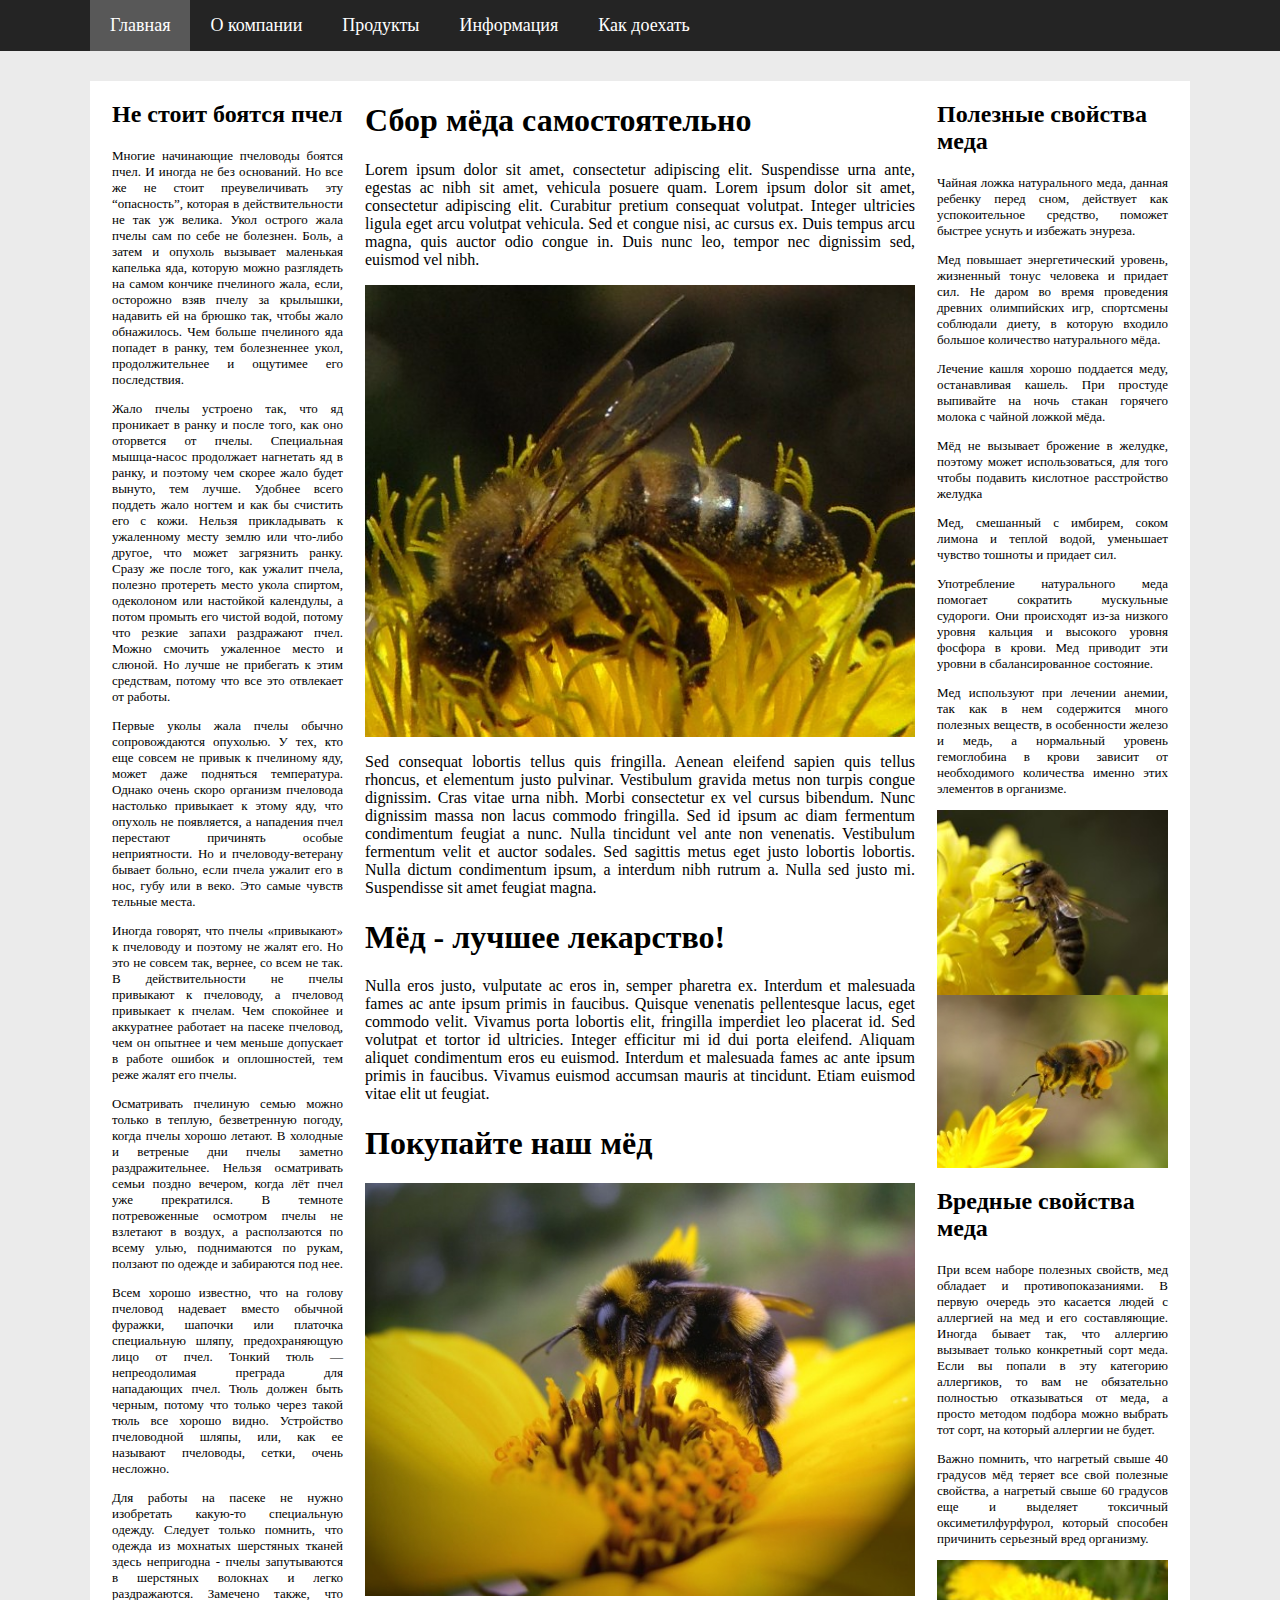
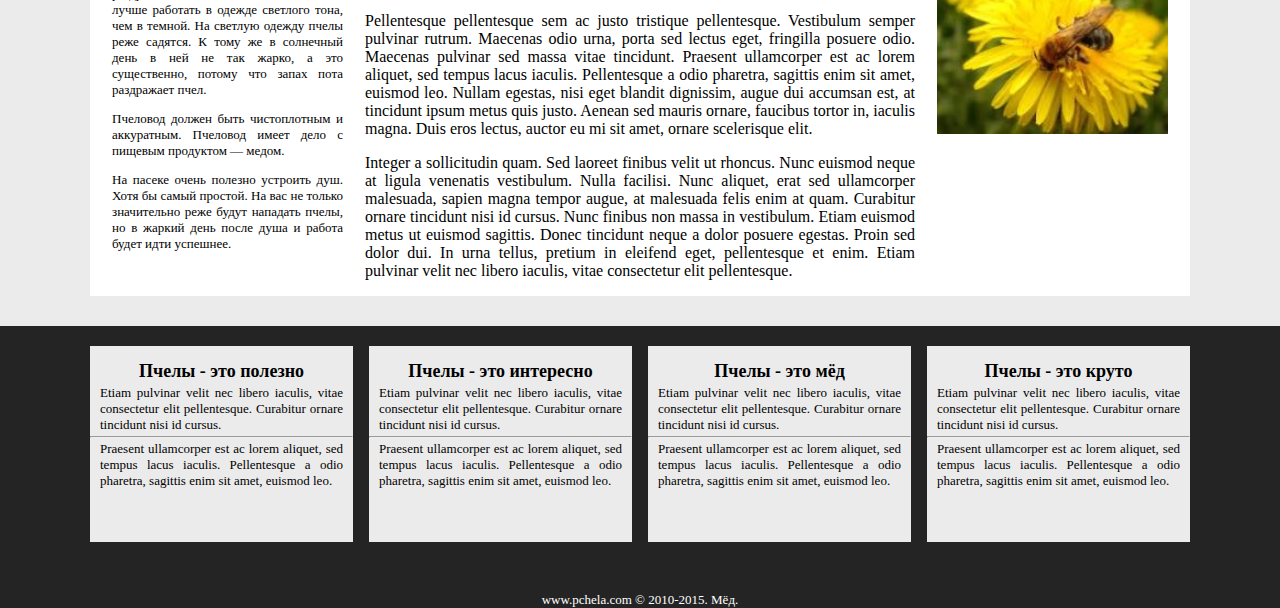
==== html & css/2/index.html @ 6b038fec "site" ====
<html>
    <head>
        <meta charset="utf-8">
        <title>Page</title>
        <link rel="stylesheet" href="style.css">
    </head>
    
    <body>
        <div id="header">
          <div id="nav">
                <ul>
                    <li><a href="#" class="active">Главная</a></li>
                    <li><a href="#">О компании</a></li>
                    <li><a href="#">Продукты</a></li>
                    <li><a href="#">Информация</a></li>
                    <li><a href="#">Как доехать</a></li>
                </ul>
            </div> 
        </div>
        <div id="wrapper">            
            <div id="content">                
                <div id="left">
                    <h2>Не стоит боятся пчел</h2>
                    <p>Многие начинающие пчеловоды боятся пчел. И иногда не без оснований. Но все же не стоит преувеличивать эту “опасность”, которая в действительности не так уж велика. Укол острого жала пчелы сам по себе не болезнен. Боль, а затем и опухоль вызывает маленькая капелька яда, которую можно разглядеть на самом кончике пчелиного жала, если, осторожно взяв пчелу за крылышки, надавить ей на брюшко так, чтобы жало обнажилось. Чем больше пчелиного яда попадет в ранку, тем болезненнее укол, продолжительнее и ощутимее его последствия.</p>
                    <p>Жало пчелы устроено так, что яд проникает в ранку и после того, как оно оторвется от пчелы. Специальная мышца-насос продолжает нагнетать яд в ранку, и поэтому чем скорее жало будет вынуто, тем лучше. Удобнее всего поддеть жало ногтем и как бы счистить его с кожи. Нельзя прикладывать к ужаленному месту землю или что-либо другое, что может загрязнить ранку. Сразу же после того, как ужалит пчела, полезно протереть место укола спиртом, одеколоном или настойкой календулы, а потом промыть его чистой водой, потому что резкие запахи раздражают пчел. Можно смочить ужаленное место и слюной. Но лучше не прибегать к этим средствам, потому что все это отвлекает от работы. </p>
                    <p>Первые уколы жала пчелы обычно сопровождаются опухолью. У тех, кто еще совсем не привык к пчелиному яду, может даже подняться температура. Однако очень скоро организм пчеловода настолько привыкает к этому яду, что опухоль не появляется, а нападения пчел перестают причинять особые неприятности. Но и пчеловоду-ветерану бывает больно, если пчела ужалит его в нос, губу или в веко. Это самые чувств тельные места. </p>
                    <p>Иногда говорят, что пчелы «привыкают» к пчеловоду и поэтому не жалят его. Но это не совсем так, вернее, со всем не так. В действительности не пчелы привыкают к пчеловоду, а пчеловод привыкает к пчелам. Чем спокойнее и аккуратнее работает на пасеке пчеловод, чем он опытнее и чем меньше допускает в работе ошибок и оплошностей, тем реже жалят его пчелы. </p>
                    <p>Осматривать пчелиную семью можно только в теплую, безветренную погоду, когда пчелы хорошо летают. В холодные и ветреные дни пчелы заметно раздражительнее. Нельзя осматривать семьи поздно вечером, когда лёт пчел уже прекратился. В темноте потревоженные осмотром пчелы не взлетают в воздух, а расползаются по всему улью, поднимаются по рукам, ползают по одежде и забираются под нее. </p>
                    <P>Всем хорошо известно, что на голову пчеловод надевает вместо обычной фуражки, шапочки или платочка специальную шляпу, предохраняющую лицо от пчел. Тонкий тюль — непреодолимая преграда для нападающих пчел. Тюль должен быть черным, потому что только через такой тюль все хорошо видно. Устройство пчеловодной шляпы, или, как ее называют пчеловоды, сетки, очень несложно.</P>
                    <p>Для работы на пасеке не нужно изобретать какую-то специальную одежду. Следует только помнить, что одежда из мохнатых шерстяных тканей здесь непригодна - пчелы запутываются в шерстяных волокнах и легко раздражаются. Замечено также, что лучше работать в одежде светлого тона, чем в темной. На светлую одежду пчелы реже садятся. К тому же в солнечный день в ней не так жарко, а это существенно, потому что запах пота раздражает пчел. </p>
                    <p>Пчеловод должен быть чистоплотным и аккуратным. Пчеловод имеет дело с пищевым продуктом — медом. </p>
                    <p>На пасеке очень полезно устроить душ. Хотя бы самый простой. На вас не только значительно реже будут нападать пчелы, но в жаркий день после душа и работа будет идти успешнее. </p>
                </div>
                <div id="center">
                    <h1>Сбор мёда самостоятельно</h1>
                    <p>Lorem ipsum dolor sit amet, consectetur adipiscing elit. Suspendisse urna ante, egestas ac nibh sit amet, vehicula posuere quam. Lorem ipsum dolor sit amet, consectetur adipiscing elit. Curabitur pretium consequat volutpat. Integer ultricies ligula eget arcu volutpat vehicula. Sed et congue nisi, ac cursus ex. Duis tempus arcu magna, quis auctor odio congue in. Duis nunc leo, tempor nec dignissim sed, euismod vel nibh.</p>
                    <img src="1.jpg">
                    <p>Sed consequat lobortis tellus quis fringilla. Aenean eleifend sapien quis tellus rhoncus, et elementum justo pulvinar. Vestibulum gravida metus non turpis congue dignissim. Cras vitae urna nibh. Morbi consectetur ex vel cursus bibendum. Nunc dignissim massa non lacus commodo fringilla. Sed id ipsum ac diam fermentum condimentum feugiat a nunc. Nulla tincidunt vel ante non venenatis. Vestibulum fermentum velit et auctor sodales. Sed sagittis metus eget justo lobortis lobortis. Nulla dictum condimentum ipsum, a interdum nibh rutrum a. Nulla sed justo mi. Suspendisse sit amet feugiat magna.</p>
                    <h1>Мёд - лучшее лекарство!</h1>
                    <p>Nulla eros justo, vulputate ac eros in, semper pharetra ex. Interdum et malesuada fames ac ante ipsum primis in faucibus. Quisque venenatis pellentesque lacus, eget commodo velit. Vivamus porta lobortis elit, fringilla imperdiet leo placerat id. Sed volutpat et tortor id ultricies. Integer efficitur mi id dui porta eleifend. Aliquam aliquet condimentum eros eu euismod. Interdum et malesuada fames ac ante ipsum primis in faucibus. Vivamus euismod accumsan mauris at tincidunt. Etiam euismod vitae elit ut feugiat. </p>
                    <h1>Покупайте наш мёд</h1>
                    <img src="2.jpg">
                    <p>Pellentesque pellentesque sem ac justo tristique pellentesque. Vestibulum semper pulvinar rutrum. Maecenas odio urna, porta sed lectus eget, fringilla posuere odio. Maecenas pulvinar sed massa vitae tincidunt. Praesent ullamcorper est ac lorem aliquet, sed tempus lacus iaculis. Pellentesque a odio pharetra, sagittis enim sit amet, euismod leo. Nullam egestas, nisi eget blandit dignissim, augue dui accumsan est, at tincidunt ipsum metus quis justo. Aenean sed mauris ornare, faucibus tortor in, iaculis magna. Duis eros lectus, auctor eu mi sit amet, ornare scelerisque elit. </p>
                    <p>Integer a sollicitudin quam. Sed laoreet finibus velit ut rhoncus. Nunc euismod neque at ligula venenatis vestibulum. Nulla facilisi. Nunc aliquet, erat sed ullamcorper malesuada, sapien magna tempor augue, at malesuada felis enim at quam. Curabitur ornare tincidunt nisi id cursus. Nunc finibus non massa in vestibulum. Etiam euismod metus ut euismod sagittis. Donec tincidunt neque a dolor posuere egestas. Proin sed dolor dui. In urna tellus, pretium in eleifend eget, pellentesque et enim. Etiam pulvinar velit nec libero iaculis, vitae consectetur elit pellentesque.</p>
                </div>
                <div id="right">
                    <h2>Полезные свойства меда</h2>
                    <p>Чайная ложка натурального меда, данная ребенку перед сном, действует как успокоительное средство, поможет быстрее уснуть и избежать энуреза. </p>
                    <p>Мед повышает энергетический уровень, жизненный тонус человека и придает сил. Не даром во время проведения древних олимпийских игр, спортсмены соблюдали диету, в которую входило большое количество натурального мёда. </p>
                    <p>Лечение кашля хорошо поддается меду, останавливая кашель. При простуде выпивайте на ночь стакан горячего молока с чайной ложкой мёда. </p>
                    <p>Мёд не вызывает брожение в желудке, поэтому может использоваться, для того чтобы подавить кислотное расстройство желудка</p>
                    <p>Мед, смешанный с имбирем, соком лимона и теплой водой, уменьшает чувство тошноты и придает сил. </p>
                    <p>Употребление натурального меда помогает сократить мускульные судороги. Они происходят из-за низкого уровня кальция и высокого уровня фосфора в крови. Мед приводит эти уровни в сбалансированное состояние. </p>
                    <p>Мед используют при лечении анемии, так как в нем содержится много полезных веществ, в особенности железо и медь, а нормальный уровень гемоглобина в крови зависит от необходимого количества именно этих элементов в организме. </p>
                    <img src="3.jpg">
                    <img src="4.jpg">
                    <h2>Вредные свойства меда</h2>
                    <p>При всем наборе полезных свойств, мед обладает и противопоказаниями. В первую очередь это касается людей с аллергией на мед и его составляющие. Иногда бывает так, что аллергию вызывает только конкретный сорт меда. Если вы попали в эту категорию аллергиков, то вам не обязательно полностью отказываться от меда, а просто методом подбора можно выбрать тот сорт, на который аллергии не будет. </p>
                    <p>Важно помнить, что нагретый свыше 40 градусов мёд теряет все свой полезные свойства, а нагретый свыше 60 градусов еще и выделяет токсичный оксиметилфурфурол, который способен причинить серьезный вред организму. </p>
                    <img src="6.jpg">
                </div>
            </div>
        </div>
        <div id="footer">
            <div id="blocks">
                <div class="block">
                    <h2>Пчелы - это полезно</h2>
                    <p> Etiam pulvinar velit nec libero iaculis, vitae consectetur elit pellentesque.
    Curabitur ornare tincidunt nisi id cursus. </p>
                    <hr>
                    <p>Praesent ullamcorper est ac lorem aliquet, sed tempus lacus iaculis. Pellentesque a odio pharetra, sagittis enim sit amet, euismod leo. </p>
                </div>
                <div class="block">
                    <h2>Пчелы - это интересно</h2>
                    <p>  Etiam pulvinar velit nec libero iaculis, vitae consectetur elit pellentesque.
    Curabitur ornare tincidunt nisi id cursus. </p>
                    <hr>
                    <p>Praesent ullamcorper est ac lorem aliquet, sed tempus lacus iaculis. Pellentesque a odio pharetra, sagittis enim sit amet, euismod leo.</p>
                </div>
                <div class="block">
                    <h2>Пчелы - это мёд</h2>
                    <p> Etiam pulvinar velit nec libero iaculis, vitae consectetur elit pellentesque.

    Curabitur ornare tincidunt nisi id cursus. </p>
                    <hr>
                    <p>Praesent ullamcorper est ac lorem aliquet, sed tempus lacus iaculis. Pellentesque a odio pharetra, sagittis enim sit amet, euismod leo. </p>
                </div>
                <div class="block">
                    <h2>Пчелы - это круто</h2>
                    <p> Etiam pulvinar velit nec libero iaculis, vitae consectetur elit pellentesque.

    Curabitur ornare tincidunt nisi id cursus. </p>
                    <hr>
                    <p>Praesent ullamcorper est ac lorem aliquet, sed tempus lacus iaculis. Pellentesque a odio pharetra, sagittis enim sit amet, euismod leo. </p>
                </div>
            </div>
            <span id="text">www.pchela.com © 2010-2015. Мёд. </span>
        </div>
    </body>
</html>
---- html & css/2/style.css ----
body {
    margin: 0;
    padding: 0;
    background: #EBEBEB;
}

#header {
    background: #242424;
}

.active {
    background: #585858;
}

#nav ul {
    width: 1100px;
    margin: 0 auto;
    padding: 0;
    display: flex;
    flex-direction: row;
}

li {
    list-style-type: none;
}

#nav a {
    text-decoration: none;
    display: block;
    color: white;
    padding: 15px 20px;
    font-size: 18px;
}

#nav a:hover {
    background: #585858;
}

#wrapper {
    width: 1100px;
    margin: 30px auto;
    background: white;
}

#content {
    display: flex;
    flex-direction: row;
    justify-content: space-between;
}

#left {
    width: 21%;
    margin-left: 2%;
}

#right {
    width: 21%;
    margin-right: 2%;
}

#center {
    width: 50%;
}

img {
    width: 100%;
}

p {
    text-align: justify;
}

#left p,
#right p {
    font-size: 13px;
}

content h2,
content h1 {
    font-size: 20px;
    font-weight: normal;
}

h1 {
    font-weight: bold;
}

#footer {
    background: #242424;
    text-align: center;
}

#text {
    color: white;
    font-size: 13px;
}

#blocks {
    margin: 0 auto;
    width: 1100px;
    display: flex;
    flex-direction: row;
    justify-content: space-between;
}

.block {
    width: 243px;
    background: #EBEBEB;
    margin-top: 20px;
    margin-bottom: 50px;
    font-size: 13px;
    text-align: center;
    padding: 10px 10px 40px 10px;
}

.block h2 {
    line-height: 0px;
    font-size: 18px;
}

hr {
    margin: -10px;
}
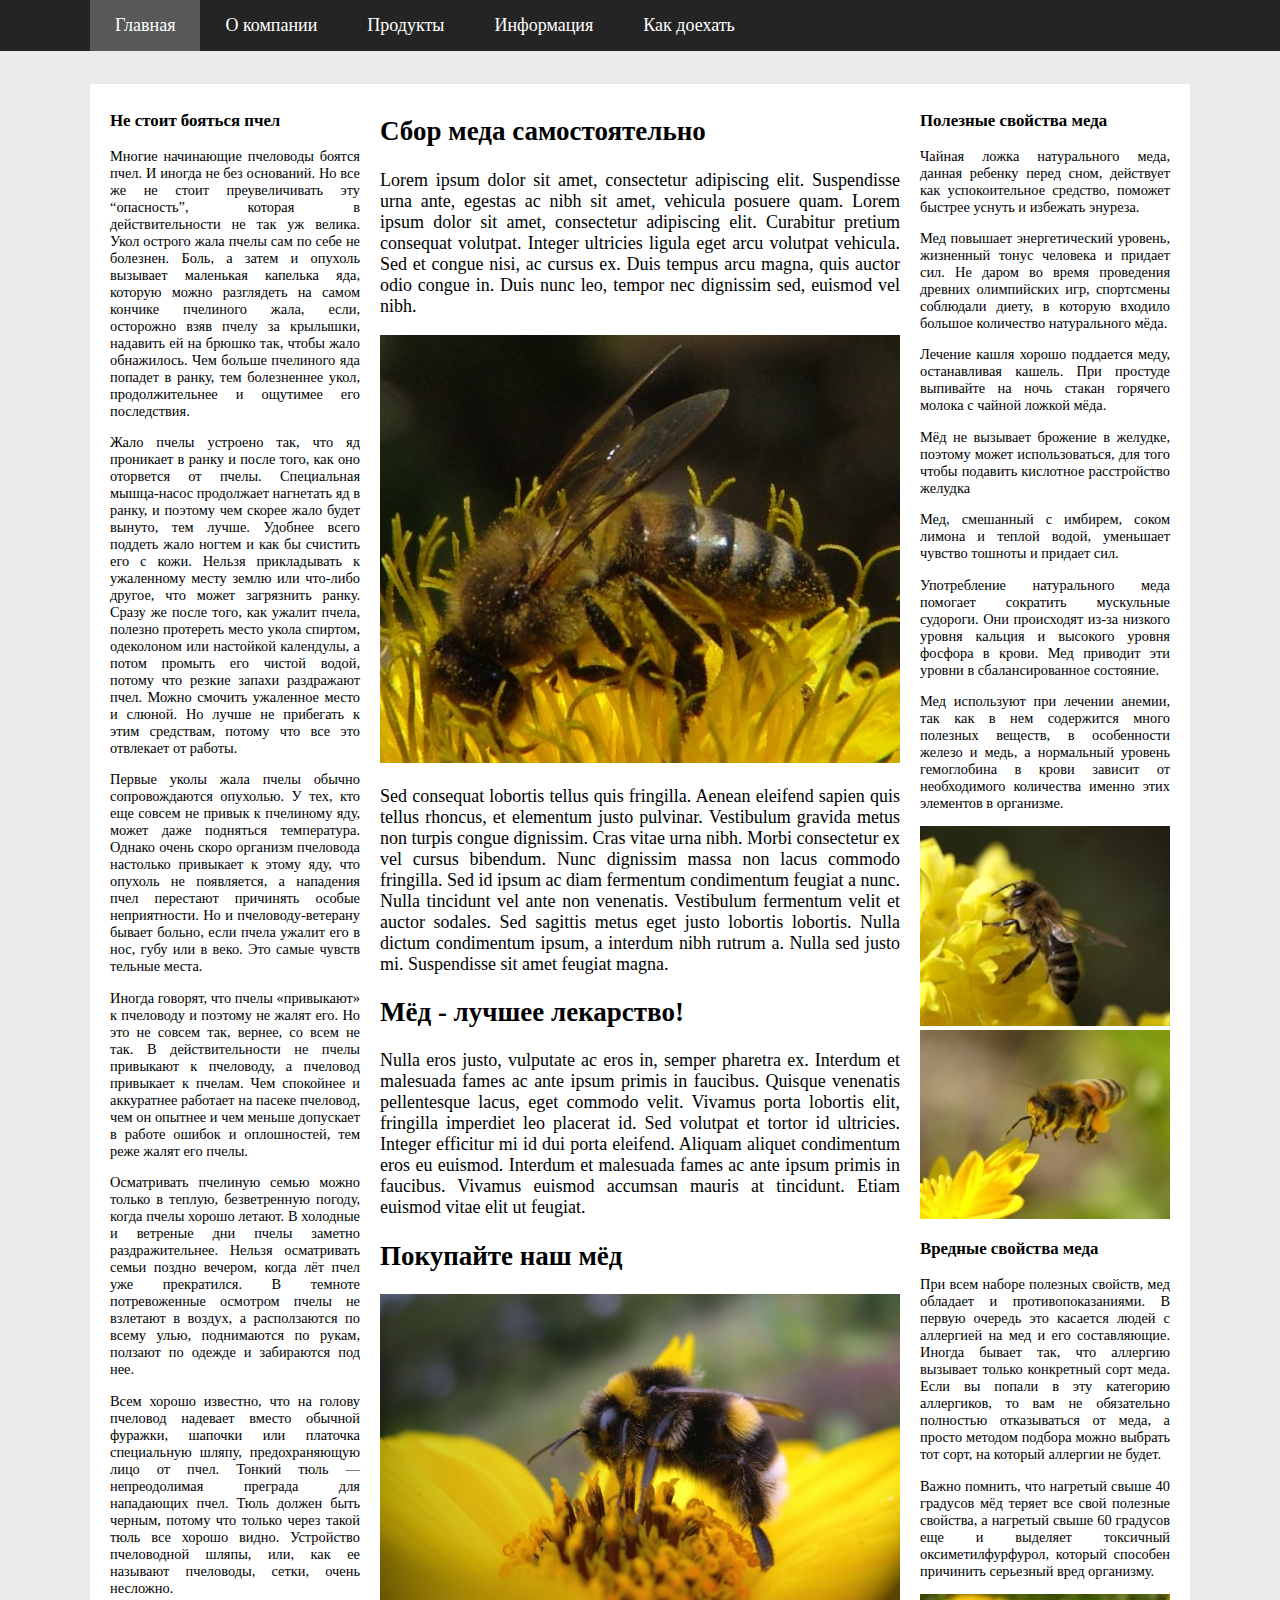
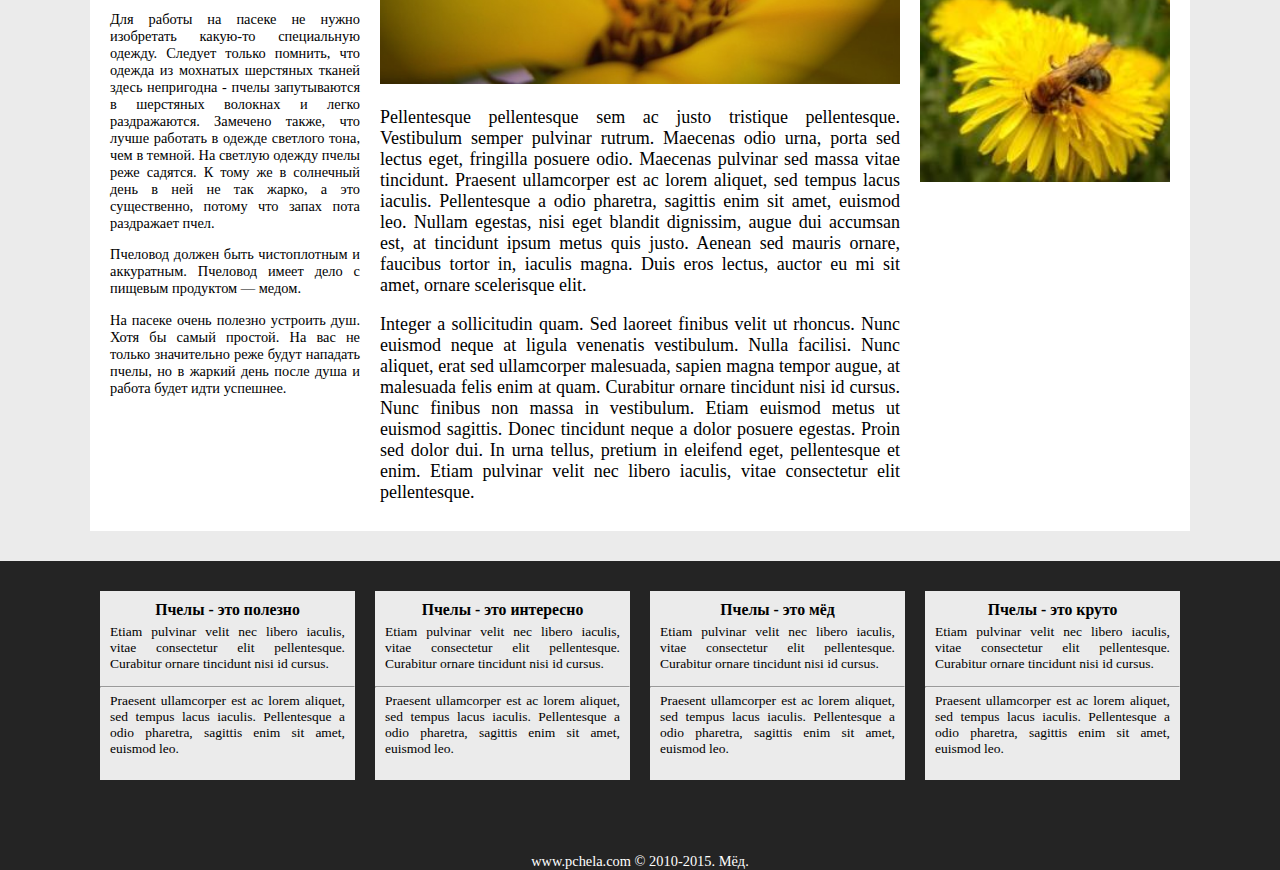
==== commit 86ca8ead: "fix" ====
--- a/html & css/2/index.html
+++ b/html & css/2/index.html
@@ -1,100 +1,169 @@
-<html>
-    <head>
-        <meta charset="utf-8">
-        <title>Page</title>
-        <link rel="stylesheet" href="style.css">
-    </head>
-    
-    <body>
-        <div id="header">
-          <div id="nav">
-                <ul>
-                    <li><a href="#" class="active">Главная</a></li>
-                    <li><a href="#">О компании</a></li>
-                    <li><a href="#">Продукты</a></li>
-                    <li><a href="#">Информация</a></li>
-                    <li><a href="#">Как доехать</a></li>
-                </ul>
-            </div> 
+<!DOCTYPE html>
+<html lang="en">
+<head>
+    <meta charset="UTF-8">
+    <meta name="viewport" content="width=device-width, initial-scale=1.0">
+    <meta http-equiv="X-UA-Compatible" content="ie=edge">
+    <title>Document</title>
+    <link rel="stylesheet" href="style.css">
+</head>
+<body>
+    <div class="header">
+        <div class="header__menu">
+            <div class="burger__menu">
+                <hr class="first">
+                <hr class="second">
+                <hr class="third">
+            </div>
+            <ul class="menu">
+                <li class="menu__item"><a class="active" href="#">Главная</a></li>
+                <li class="menu__item"><a href="#">О компании</a></li>
+                <li class="menu__item"><a href="#">Продукты</a></li>
+                <li class="menu__item"><a href="#">Информация</a></li>
+                <li class="menu__item"><a href="#">Как доехать</a></li>
+            </ul>
         </div>
-        <div id="wrapper">            
-            <div id="content">                
-                <div id="left">
-                    <h2>Не стоит боятся пчел</h2>
-                    <p>Многие начинающие пчеловоды боятся пчел. И иногда не без оснований. Но все же не стоит преувеличивать эту “опасность”, которая в действительности не так уж велика. Укол острого жала пчелы сам по себе не болезнен. Боль, а затем и опухоль вызывает маленькая капелька яда, которую можно разглядеть на самом кончике пчелиного жала, если, осторожно взяв пчелу за крылышки, надавить ей на брюшко так, чтобы жало обнажилось. Чем больше пчелиного яда попадет в ранку, тем болезненнее укол, продолжительнее и ощутимее его последствия.</p>
-                    <p>Жало пчелы устроено так, что яд проникает в ранку и после того, как оно оторвется от пчелы. Специальная мышца-насос продолжает нагнетать яд в ранку, и поэтому чем скорее жало будет вынуто, тем лучше. Удобнее всего поддеть жало ногтем и как бы счистить его с кожи. Нельзя прикладывать к ужаленному месту землю или что-либо другое, что может загрязнить ранку. Сразу же после того, как ужалит пчела, полезно протереть место укола спиртом, одеколоном или настойкой календулы, а потом промыть его чистой водой, потому что резкие запахи раздражают пчел. Можно смочить ужаленное место и слюной. Но лучше не прибегать к этим средствам, потому что все это отвлекает от работы. </p>
-                    <p>Первые уколы жала пчелы обычно сопровождаются опухолью. У тех, кто еще совсем не привык к пчелиному яду, может даже подняться температура. Однако очень скоро организм пчеловода настолько привыкает к этому яду, что опухоль не появляется, а нападения пчел перестают причинять особые неприятности. Но и пчеловоду-ветерану бывает больно, если пчела ужалит его в нос, губу или в веко. Это самые чувств тельные места. </p>
-                    <p>Иногда говорят, что пчелы «привыкают» к пчеловоду и поэтому не жалят его. Но это не совсем так, вернее, со всем не так. В действительности не пчелы привыкают к пчеловоду, а пчеловод привыкает к пчелам. Чем спокойнее и аккуратнее работает на пасеке пчеловод, чем он опытнее и чем меньше допускает в работе ошибок и оплошностей, тем реже жалят его пчелы. </p>
-                    <p>Осматривать пчелиную семью можно только в теплую, безветренную погоду, когда пчелы хорошо летают. В холодные и ветреные дни пчелы заметно раздражительнее. Нельзя осматривать семьи поздно вечером, когда лёт пчел уже прекратился. В темноте потревоженные осмотром пчелы не взлетают в воздух, а расползаются по всему улью, поднимаются по рукам, ползают по одежде и забираются под нее. </p>
-                    <P>Всем хорошо известно, что на голову пчеловод надевает вместо обычной фуражки, шапочки или платочка специальную шляпу, предохраняющую лицо от пчел. Тонкий тюль — непреодолимая преграда для нападающих пчел. Тюль должен быть черным, потому что только через такой тюль все хорошо видно. Устройство пчеловодной шляпы, или, как ее называют пчеловоды, сетки, очень несложно.</P>
-                    <p>Для работы на пасеке не нужно изобретать какую-то специальную одежду. Следует только помнить, что одежда из мохнатых шерстяных тканей здесь непригодна - пчелы запутываются в шерстяных волокнах и легко раздражаются. Замечено также, что лучше работать в одежде светлого тона, чем в темной. На светлую одежду пчелы реже садятся. К тому же в солнечный день в ней не так жарко, а это существенно, потому что запах пота раздражает пчел. </p>
-                    <p>Пчеловод должен быть чистоплотным и аккуратным. Пчеловод имеет дело с пищевым продуктом — медом. </p>
-                    <p>На пасеке очень полезно устроить душ. Хотя бы самый простой. На вас не только значительно реже будут нападать пчелы, но в жаркий день после душа и работа будет идти успешнее. </p>
-                </div>
-                <div id="center">
-                    <h1>Сбор мёда самостоятельно</h1>
-                    <p>Lorem ipsum dolor sit amet, consectetur adipiscing elit. Suspendisse urna ante, egestas ac nibh sit amet, vehicula posuere quam. Lorem ipsum dolor sit amet, consectetur adipiscing elit. Curabitur pretium consequat volutpat. Integer ultricies ligula eget arcu volutpat vehicula. Sed et congue nisi, ac cursus ex. Duis tempus arcu magna, quis auctor odio congue in. Duis nunc leo, tempor nec dignissim sed, euismod vel nibh.</p>
-                    <img src="1.jpg">
-                    <p>Sed consequat lobortis tellus quis fringilla. Aenean eleifend sapien quis tellus rhoncus, et elementum justo pulvinar. Vestibulum gravida metus non turpis congue dignissim. Cras vitae urna nibh. Morbi consectetur ex vel cursus bibendum. Nunc dignissim massa non lacus commodo fringilla. Sed id ipsum ac diam fermentum condimentum feugiat a nunc. Nulla tincidunt vel ante non venenatis. Vestibulum fermentum velit et auctor sodales. Sed sagittis metus eget justo lobortis lobortis. Nulla dictum condimentum ipsum, a interdum nibh rutrum a. Nulla sed justo mi. Suspendisse sit amet feugiat magna.</p>
-                    <h1>Мёд - лучшее лекарство!</h1>
-                    <p>Nulla eros justo, vulputate ac eros in, semper pharetra ex. Interdum et malesuada fames ac ante ipsum primis in faucibus. Quisque venenatis pellentesque lacus, eget commodo velit. Vivamus porta lobortis elit, fringilla imperdiet leo placerat id. Sed volutpat et tortor id ultricies. Integer efficitur mi id dui porta eleifend. Aliquam aliquet condimentum eros eu euismod. Interdum et malesuada fames ac ante ipsum primis in faucibus. Vivamus euismod accumsan mauris at tincidunt. Etiam euismod vitae elit ut feugiat. </p>
-                    <h1>Покупайте наш мёд</h1>
-                    <img src="2.jpg">
-                    <p>Pellentesque pellentesque sem ac justo tristique pellentesque. Vestibulum semper pulvinar rutrum. Maecenas odio urna, porta sed lectus eget, fringilla posuere odio. Maecenas pulvinar sed massa vitae tincidunt. Praesent ullamcorper est ac lorem aliquet, sed tempus lacus iaculis. Pellentesque a odio pharetra, sagittis enim sit amet, euismod leo. Nullam egestas, nisi eget blandit dignissim, augue dui accumsan est, at tincidunt ipsum metus quis justo. Aenean sed mauris ornare, faucibus tortor in, iaculis magna. Duis eros lectus, auctor eu mi sit amet, ornare scelerisque elit. </p>
-                    <p>Integer a sollicitudin quam. Sed laoreet finibus velit ut rhoncus. Nunc euismod neque at ligula venenatis vestibulum. Nulla facilisi. Nunc aliquet, erat sed ullamcorper malesuada, sapien magna tempor augue, at malesuada felis enim at quam. Curabitur ornare tincidunt nisi id cursus. Nunc finibus non massa in vestibulum. Etiam euismod metus ut euismod sagittis. Donec tincidunt neque a dolor posuere egestas. Proin sed dolor dui. In urna tellus, pretium in eleifend eget, pellentesque et enim. Etiam pulvinar velit nec libero iaculis, vitae consectetur elit pellentesque.</p>
-                </div>
-                <div id="right">
-                    <h2>Полезные свойства меда</h2>
-                    <p>Чайная ложка натурального меда, данная ребенку перед сном, действует как успокоительное средство, поможет быстрее уснуть и избежать энуреза. </p>
-                    <p>Мед повышает энергетический уровень, жизненный тонус человека и придает сил. Не даром во время проведения древних олимпийских игр, спортсмены соблюдали диету, в которую входило большое количество натурального мёда. </p>
-                    <p>Лечение кашля хорошо поддается меду, останавливая кашель. При простуде выпивайте на ночь стакан горячего молока с чайной ложкой мёда. </p>
-                    <p>Мёд не вызывает брожение в желудке, поэтому может использоваться, для того чтобы подавить кислотное расстройство желудка</p>
-                    <p>Мед, смешанный с имбирем, соком лимона и теплой водой, уменьшает чувство тошноты и придает сил. </p>
-                    <p>Употребление натурального меда помогает сократить мускульные судороги. Они происходят из-за низкого уровня кальция и высокого уровня фосфора в крови. Мед приводит эти уровни в сбалансированное состояние. </p>
-                    <p>Мед используют при лечении анемии, так как в нем содержится много полезных веществ, в особенности железо и медь, а нормальный уровень гемоглобина в крови зависит от необходимого количества именно этих элементов в организме. </p>
-                    <img src="3.jpg">
-                    <img src="4.jpg">
-                    <h2>Вредные свойства меда</h2>
-                    <p>При всем наборе полезных свойств, мед обладает и противопоказаниями. В первую очередь это касается людей с аллергией на мед и его составляющие. Иногда бывает так, что аллергию вызывает только конкретный сорт меда. Если вы попали в эту категорию аллергиков, то вам не обязательно полностью отказываться от меда, а просто методом подбора можно выбрать тот сорт, на который аллергии не будет. </p>
-                    <p>Важно помнить, что нагретый свыше 40 градусов мёд теряет все свой полезные свойства, а нагретый свыше 60 градусов еще и выделяет токсичный оксиметилфурфурол, который способен причинить серьезный вред организму. </p>
-                    <img src="6.jpg">
-                </div>
+    </div>
+    <div class="content">
+        <div class="sidebar">
+            <h3>Не стоит бояться пчел</h3>
+            <p>
+                Многие начинающие пчеловоды боятся пчел. И иногда не без оснований. Но все же не стоит преувеличивать эту “опасность”, которая в действительности не так уж велика. Укол острого жала пчелы сам по себе не болезнен. Боль, а затем и опухоль вызывает маленькая капелька яда, которую можно разглядеть на самом кончике пчелиного жала, если, осторожно взяв пчелу за крылышки, надавить ей на брюшко так, чтобы жало обнажилось. Чем больше пчелиного яда попадет в ранку, тем болезненнее укол, продолжительнее и ощутимее его последствия.
+            </p>
+            <p>
+                Жало пчелы устроено так, что яд проникает в ранку и после того, как оно оторвется от пчелы. Специальная мышца-насос продолжает нагнетать яд в ранку, и поэтому чем скорее жало будет вынуто, тем лучше. Удобнее всего поддеть жало ногтем и как бы счистить его с кожи. Нельзя прикладывать к ужаленному месту землю или что-либо другое, что может загрязнить ранку. Сразу же после того, как ужалит пчела, полезно протереть место укола спиртом, одеколоном или настойкой календулы, а потом промыть его чистой водой, потому что резкие запахи раздражают пчел. Можно смочить ужаленное место и слюной. Но лучше не прибегать к этим средствам, потому что все это отвлекает от работы.
+            </p>
+            <p>
+                Первые уколы жала пчелы обычно сопровождаются опухолью. У тех, кто еще совсем не привык к пчелиному яду, может даже подняться температура. Однако очень скоро организм пчеловода настолько привыкает к этому яду, что опухоль не появляется, а нападения пчел перестают причинять особые неприятности. Но и пчеловоду-ветерану бывает больно, если пчела ужалит его в нос, губу или в веко. Это самые чувств тельные места.
+            </p>
+            <p>
+                Иногда говорят, что пчелы «привыкают» к пчеловоду и поэтому не жалят его. Но это не совсем так, вернее, со всем не так. В действительности не пчелы привыкают к пчеловоду, а пчеловод привыкает к пчелам. Чем спокойнее и аккуратнее работает на пасеке пчеловод, чем он опытнее и чем меньше допускает в работе ошибок и оплошностей, тем реже жалят его пчелы.
+            </p>
+            <p>
+                Осматривать пчелиную семью можно только в теплую, безветренную погоду, когда пчелы хорошо летают. В холодные и ветреные дни пчелы заметно раздражительнее. Нельзя осматривать семьи поздно вечером, когда лёт пчел уже прекратился. В темноте потревоженные осмотром пчелы не взлетают в воздух, а расползаются по всему улью, поднимаются по рукам, ползают по одежде и забираются под нее.
+            </p>
+            <p>
+                Всем хорошо известно, что на голову пчеловод надевает вместо обычной фуражки, шапочки или платочка специальную шляпу, предохраняющую лицо от пчел. Тонкий тюль — непреодолимая преграда для нападающих пчел. Тюль должен быть черным, потому что только через такой тюль все хорошо видно. Устройство пчеловодной шляпы, или, как ее называют пчеловоды, сетки, очень несложно.
+            </p>
+            <p>
+                Для работы на пасеке не нужно изобретать какую-то специальную одежду. Следует только помнить, что одежда из мохнатых шерстяных тканей здесь непригодна - пчелы запутываются в шерстяных волокнах и легко раздражаются. Замечено также, что лучше работать в одежде светлого тона, чем в темной. На светлую одежду пчелы реже садятся. К тому же в солнечный день в ней не так жарко, а это существенно, потому что запах пота раздражает пчел.
+            </p>
+            <p>
+                Пчеловод должен быть чистоплотным и аккуратным. Пчеловод имеет дело с пищевым продуктом — медом.
+            </p>
+            <p>
+                На пасеке очень полезно устроить душ. Хотя бы самый простой. На вас не только значительно реже будут нападать пчелы, но в жаркий день после душа и работа будет идти успешнее.
+            </p>
+        </div>
+        <div class="center">
+            <h2>Сбор меда самостоятельно</h2>
+            <p>
+                Lorem ipsum dolor sit amet, consectetur adipiscing elit. Suspendisse urna ante, egestas ac nibh sit amet, vehicula posuere quam. Lorem ipsum dolor sit amet, consectetur adipiscing elit. Curabitur pretium consequat volutpat. Integer ultricies ligula eget arcu volutpat vehicula. Sed et congue nisi, ac cursus ex. Duis tempus arcu magna, quis auctor odio congue in. Duis nunc leo, tempor nec dignissim sed, euismod vel nibh.
+            </p>
+            <div class="main-image">
+                <img src="images/1.jpg" alt="bee">
+            </div>
+            <p>
+                Sed consequat lobortis tellus quis fringilla. Aenean eleifend sapien quis tellus rhoncus, et elementum justo pulvinar. Vestibulum gravida metus non turpis congue dignissim. Cras vitae urna nibh. Morbi consectetur ex vel cursus bibendum. Nunc dignissim massa non lacus commodo fringilla. Sed id ipsum ac diam fermentum condimentum feugiat a nunc. Nulla tincidunt vel ante non venenatis. Vestibulum fermentum velit et auctor sodales. Sed sagittis metus eget justo lobortis lobortis. Nulla dictum condimentum ipsum, a interdum nibh rutrum a. Nulla sed justo mi. Suspendisse sit amet feugiat magna.
+            </p>
+            <h2>Мёд - лучшее лекарство!</h2>
+            <p>
+                Nulla eros justo, vulputate ac eros in, semper pharetra ex. Interdum et malesuada fames ac ante ipsum primis in faucibus. Quisque venenatis pellentesque lacus, eget commodo velit. Vivamus porta lobortis elit, fringilla imperdiet leo placerat id. Sed volutpat et tortor id ultricies. Integer efficitur mi id dui porta eleifend. Aliquam aliquet condimentum eros eu euismod. Interdum et malesuada fames ac ante ipsum primis in faucibus. Vivamus euismod accumsan mauris at tincidunt. Etiam euismod vitae elit ut feugiat.
+            </p>
+            <h2>
+                Покупайте наш мёд
+            </h2>
+            <div class="main-image">
+                <img src="images/2.jpg" alt="bee">
+            </div>
+            <p>
+                Pellentesque pellentesque sem ac justo tristique pellentesque. Vestibulum semper pulvinar rutrum. Maecenas odio urna, porta sed lectus eget, fringilla posuere odio. Maecenas pulvinar sed massa vitae tincidunt. Praesent ullamcorper est ac lorem aliquet, sed tempus lacus iaculis. Pellentesque a odio pharetra, sagittis enim sit amet, euismod leo. Nullam egestas, nisi eget blandit dignissim, augue dui accumsan est, at tincidunt ipsum metus quis justo. Aenean sed mauris ornare, faucibus tortor in, iaculis magna. Duis eros lectus, auctor eu mi sit amet, ornare scelerisque elit.
+            </p>
+            <p>
+                Integer a sollicitudin quam. Sed laoreet finibus velit ut rhoncus. Nunc euismod neque at ligula venenatis vestibulum. Nulla facilisi. Nunc aliquet, erat sed ullamcorper malesuada, sapien magna tempor augue, at malesuada felis enim at quam. Curabitur ornare tincidunt nisi id cursus. Nunc finibus non massa in vestibulum. Etiam euismod metus ut euismod sagittis. Donec tincidunt neque a dolor posuere egestas. Proin sed dolor dui. In urna tellus, pretium in eleifend eget, pellentesque et enim. Etiam pulvinar velit nec libero iaculis, vitae consectetur elit pellentesque.
+            </p>
+
+        </div>
+        <div class="article col">
+            <h3>Полезные свойства меда</h3>
+            <p>
+                Чайная ложка натурального меда, данная ребенку перед сном, действует как успокоительное средство, поможет быстрее уснуть и избежать энуреза.
+            </p>
+            <p>Мед повышает энергетический уровень, жизненный тонус человека и придает сил. Не даром во время проведения древних олимпийских игр, спортсмены соблюдали диету, в которую входило большое количество натурального мёда.</p>
+            <p>Лечение кашля хорошо поддается меду, останавливая кашель. При простуде выпивайте на ночь стакан горячего молока с чайной ложкой мёда.</p>
+            <p>Мёд не вызывает брожение в желудке, поэтому может использоваться, для того чтобы подавить кислотное расстройство желудка</p>
+            <p>Мед, смешанный с имбирем, соком лимона и теплой водой, уменьшает чувство тошноты и придает сил.</p>
+            <p>Употребление натурального меда помогает сократить мускульные судороги. Они происходят из-за низкого уровня кальция и высокого уровня фосфора в крови. Мед приводит эти уровни в сбалансированное состояние.</p>
+            <p>Мед используют при лечении анемии, так как в нем содержится много полезных веществ, в особенности железо и медь, а нормальный уровень гемоглобина в крови зависит от необходимого количества именно этих элементов в организме.</p>
+            <div class="main-image">
+                <img src="images/3.jpg" alt="bee">
+                <img src="images/4.jpg" alt="bee">
+            </div>
+            <h3>
+                Вредные свойства меда
+            </h3>
+            <p>
+                При всем наборе полезных свойств, мед обладает и противопоказаниями. В первую очередь это касается людей с аллергией на мед и его составляющие. Иногда бывает так, что аллергию вызывает только конкретный сорт меда. Если вы попали в эту категорию аллергиков, то вам не обязательно полностью отказываться от меда, а просто методом подбора можно выбрать тот сорт, на который аллергии не будет.
+            </p>
+            <p>
+                Важно помнить, что нагретый свыше 40 градусов мёд теряет все свой полезные свойства, а нагретый свыше 60 градусов еще и выделяет токсичный оксиметилфурфурол, который способен причинить серьезный вред организму.
+            </p>
+            <div class="main-image">
+                <img src="images/6.jpg" alt="bee">
             </div>
         </div>
-        <div id="footer">
-            <div id="blocks">
+    </div>
+    <div class="footer">
+        <div class="footer__blocks">
                 <div class="block">
-                    <h2>Пчелы - это полезно</h2>
-                    <p> Etiam pulvinar velit nec libero iaculis, vitae consectetur elit pellentesque.
-    Curabitur ornare tincidunt nisi id cursus. </p>
-                    <hr>
-                    <p>Praesent ullamcorper est ac lorem aliquet, sed tempus lacus iaculis. Pellentesque a odio pharetra, sagittis enim sit amet, euismod leo. </p>
+                    <div class="inner">
+                        <h3>Пчелы - это полезно</h3>
+                        <p>
+                            Etiam pulvinar velit nec libero iaculis, vitae consectetur elit pellentesque. Curabitur ornare tincidunt nisi id cursus.
+                        </p>
+                        <hr>
+                        <p>
+                            Praesent ullamcorper est ac lorem aliquet, sed tempus lacus iaculis. Pellentesque a odio pharetra, sagittis enim sit amet, euismod leo.
+                        </p>
+                    </div>
                 </div>
                 <div class="block">
-                    <h2>Пчелы - это интересно</h2>
-                    <p>  Etiam pulvinar velit nec libero iaculis, vitae consectetur elit pellentesque.
-    Curabitur ornare tincidunt nisi id cursus. </p>
-                    <hr>
-                    <p>Praesent ullamcorper est ac lorem aliquet, sed tempus lacus iaculis. Pellentesque a odio pharetra, sagittis enim sit amet, euismod leo.</p>
+                    <div class="inner">
+                        <h3>Пчелы - это интересно</h3>
+                        <p>Etiam pulvinar velit nec libero iaculis, vitae consectetur elit pellentesque. Curabitur ornare tincidunt nisi id cursus.</p>
+                        <hr>
+                        <p>Praesent ullamcorper est ac lorem aliquet, sed tempus lacus iaculis. Pellentesque a odio pharetra, sagittis enim sit amet, euismod leo.</p>
+                    </div>  
                 </div>
                 <div class="block">
-                    <h2>Пчелы - это мёд</h2>
-                    <p> Etiam pulvinar velit nec libero iaculis, vitae consectetur elit pellentesque.
-
-    Curabitur ornare tincidunt nisi id cursus. </p>
-                    <hr>
-                    <p>Praesent ullamcorper est ac lorem aliquet, sed tempus lacus iaculis. Pellentesque a odio pharetra, sagittis enim sit amet, euismod leo. </p>
+                    <div class="inner">
+                        <h3>Пчелы - это мёд</h3>
+                        <p>
+                            Etiam pulvinar velit nec libero iaculis, vitae consectetur elit pellentesque. Curabitur ornare tincidunt nisi id cursus.
+                        </p>
+                        <hr>
+                        <p>
+                            Praesent ullamcorper est ac lorem aliquet, sed tempus lacus iaculis. Pellentesque a odio pharetra, sagittis enim sit amet, euismod leo.
+                        </p>
+                    </div>
                 </div>
                 <div class="block">
-                    <h2>Пчелы - это круто</h2>
-                    <p> Etiam pulvinar velit nec libero iaculis, vitae consectetur elit pellentesque.
-
-    Curabitur ornare tincidunt nisi id cursus. </p>
-                    <hr>
-                    <p>Praesent ullamcorper est ac lorem aliquet, sed tempus lacus iaculis. Pellentesque a odio pharetra, sagittis enim sit amet, euismod leo. </p>
+                    <div class="inner">
+                        <h3>Пчелы - это круто</h3>
+                        <p>
+                            Etiam pulvinar velit nec libero iaculis, vitae consectetur elit pellentesque. Curabitur ornare tincidunt nisi id cursus.
+                        </p>
+                        <hr>
+                        <p>                
+                            Praesent ullamcorper est ac lorem aliquet, sed tempus lacus iaculis. Pellentesque a odio pharetra, sagittis enim sit amet, euismod leo.
+                        </p>
+                    </div>
                 </div>
-            </div>
-            <span id="text">www.pchela.com © 2010-2015. Мёд. </span>
+                <div class="copyright">
+                    www.pchela.com © 2010-2015. Мёд.
+                </div>
         </div>
-    </body>
+    </div>
+    <script src="file.js"></script>
+</body>
 </html>--- a/html & css/2/style.css
+++ b/html & css/2/style.css
@@ -1,123 +1,239 @@
 body {
     margin: 0;
+    background: #EBEBEB;
+}
+
+html {
+    font-size: 18px;
+}
+
+ul {
+    margin: 0;
     padding: 0;
-    background: #EBEBEB;
-}
-
-#header {
+    list-style-type: none;
+}
+
+.header, .content, .footer {
+    min-width: 320px;
+}
+
+.header {
     background: #242424;
+}
+
+.header__menu {
+    margin: 0 auto;
+    width: 100%;
+    max-width: 1100px;
+    position: relative;
+}
+
+.menu {
+    display: flex;
+    overflow: hidden;
+    flex-wrap: wrap;
+    transition: width .5s;
+    position: absolute;
+    width: 0;
+    background: #242424;
+    white-space: nowrap;
+}
+
+.menu-active {
+    width: 100%;
+}
+
+.menu__item {
+    width: 100%;
+}
+
+.menu__item a {
+    text-decoration: none;
+    display: block;
+    padding: 15px 25px;
+    color: white;
+    cursor: pointer;
+}
+
+.menu__item a:hover {
+    background: #585858;
 }
 
 .active {
     background: #585858;
 }
-
-#nav ul {
-    width: 1100px;
+    
+.burger__menu {
+    width: 30px;
+    color: white;
+    padding: 4.5px 0 4.5px 20px;
+    cursor: pointer;
+}
+
+.first, .second, .third {
+    transition: opacity 0.5s, transform 0.5s;
+}
+
+.activeFirst {
+    transform-origin: left;
+    transform: rotate(45deg);
+}
+
+.activeSecond {
+    opacity: 0;
+}
+
+.activeThird {
+    transform-origin: left;
+    transform: rotate(-45deg);
+}
+
+@media screen and (min-width: 768px) {
+    .menu {
+        display: flex;
+        width: auto;
+        position: relative;
+    }
+
+    .menu__item {
+        width: auto;
+    }
+
+    .burger__menu {
+        display: none;
+    }
+}
+
+.content {
+    display: flex;
     margin: 0 auto;
-    padding: 0;
+    width: 100%;
+    max-width: 1100px;
+    background: white;
+    margin-top: 33px;
+    flex-wrap: wrap;
+    box-sizing: border-box;
+    padding: 10px;
+    margin-bottom: 30px;
+}
+
+.content p {
+    text-align: justify;
+}
+
+.sidebar, .center, .article {
+    box-sizing: border-box;
+    padding: 0 10px;
+}
+
+.sidebar {
+    flex: 0 0 50%;
+    max-width: 50%;
+    font-size: 0.8rem;
+    order: 3;
+}
+
+@media screen and (min-width: 992px) {
+    .sidebar {
+        flex: 0 0 25%;
+        max-width: 25%;
+        order: 0;
+    }
+}
+
+.center {
+    flex: 0 0 100%;
+    max-width: 100%;
+}
+
+@media screen and (min-width: 992px) {
+    .center {
+        flex: 0 0 50%;
+        max-width: 50%;
+    }
+}
+
+.main-image img {
+    width: 100%;
+    height: auto;
+}
+
+.article {
+    flex: 0 0 50%;
+    max-width: 50%;
+    font-size: 0.8rem;
+}
+
+@media screen and (min-width: 992px) {
+    .article {
+        flex: 0 0 25%;
+        max-width: 25%;
+    }
+}
+
+.footer {
+    background: #242424;
     display: flex;
-    flex-direction: row;
-}
-
-li {
-    list-style-type: none;
-}
-
-#nav a {
-    text-decoration: none;
-    display: block;
-    color: white;
-    padding: 15px 20px;
-    font-size: 18px;
-}
-
-#nav a:hover {
-    background: #585858;
-}
-
-#wrapper {
-    width: 1100px;
-    margin: 30px auto;
-    background: white;
-}
-
-#content {
-    display: flex;
-    flex-direction: row;
-    justify-content: space-between;
-}
-
-#left {
-    width: 21%;
-    margin-left: 2%;
-}
-
-#right {
-    width: 21%;
-    margin-right: 2%;
-}
-
-#center {
-    width: 50%;
-}
-
-img {
-    width: 100%;
-}
-
-p {
+}
+
+.footer__blocks {
+    max-width: 1100px;
+    width: 100%;
+    font-size: 0;
+    width: 100%;
+    margin: 0 auto;
+    padding: 30px 10px 70px 10px;
+    position: relative;
+}
+
+.block {
+    display: inline-block;
+    width: 100%;
+    box-sizing: border-box;
+    padding: 0 10px;
+    font-size: 0.75rem;
+    margin-bottom: 20px;
+}
+
+@media screen and (min-width: 480px) {
+   .block {
+        width: 50%;
+   }
+}
+
+@media screen and (min-width: 992px) {
+    .block {
+        width: 25%;
+    }
+}
+
+
+.block h3 {
+    margin: 0;
+    text-align: center;
+}
+
+.block p {
     text-align: justify;
-}
-
-#left p,
-#right p {
-    font-size: 13px;
-}
-
-content h2,
-content h1 {
-    font-size: 20px;
-    font-weight: normal;
-}
-
-h1 {
-    font-weight: bold;
-}
-
-#footer {
-    background: #242424;
-    text-align: center;
-}
-
-#text {
-    color: white;
-    font-size: 13px;
-}
-
-#blocks {
-    margin: 0 auto;
-    width: 1100px;
-    display: flex;
-    flex-direction: row;
-    justify-content: space-between;
-}
-
-.block {
-    width: 243px;
+    margin-top: 5px;
+}
+
+.block hr {
+    margin: 0 -10px;
+}
+
+.inner {
     background: #EBEBEB;
-    margin-top: 20px;
-    margin-bottom: 50px;
-    font-size: 13px;
-    text-align: center;
-    padding: 10px 10px 40px 10px;
-}
-
-.block h2 {
-    line-height: 0px;
-    font-size: 18px;
-}
-
-hr {
-    margin: -10px;
-}
+    padding: 10px;
+    box-sizing: border-box;
+}
+
+.copyright {
+   font-size: 0.8rem;
+   display: inline-block;
+   position: absolute;
+   bottom: 0;
+   left: 50%;
+   transform: translateX(-50%);
+   color: white;
+}
